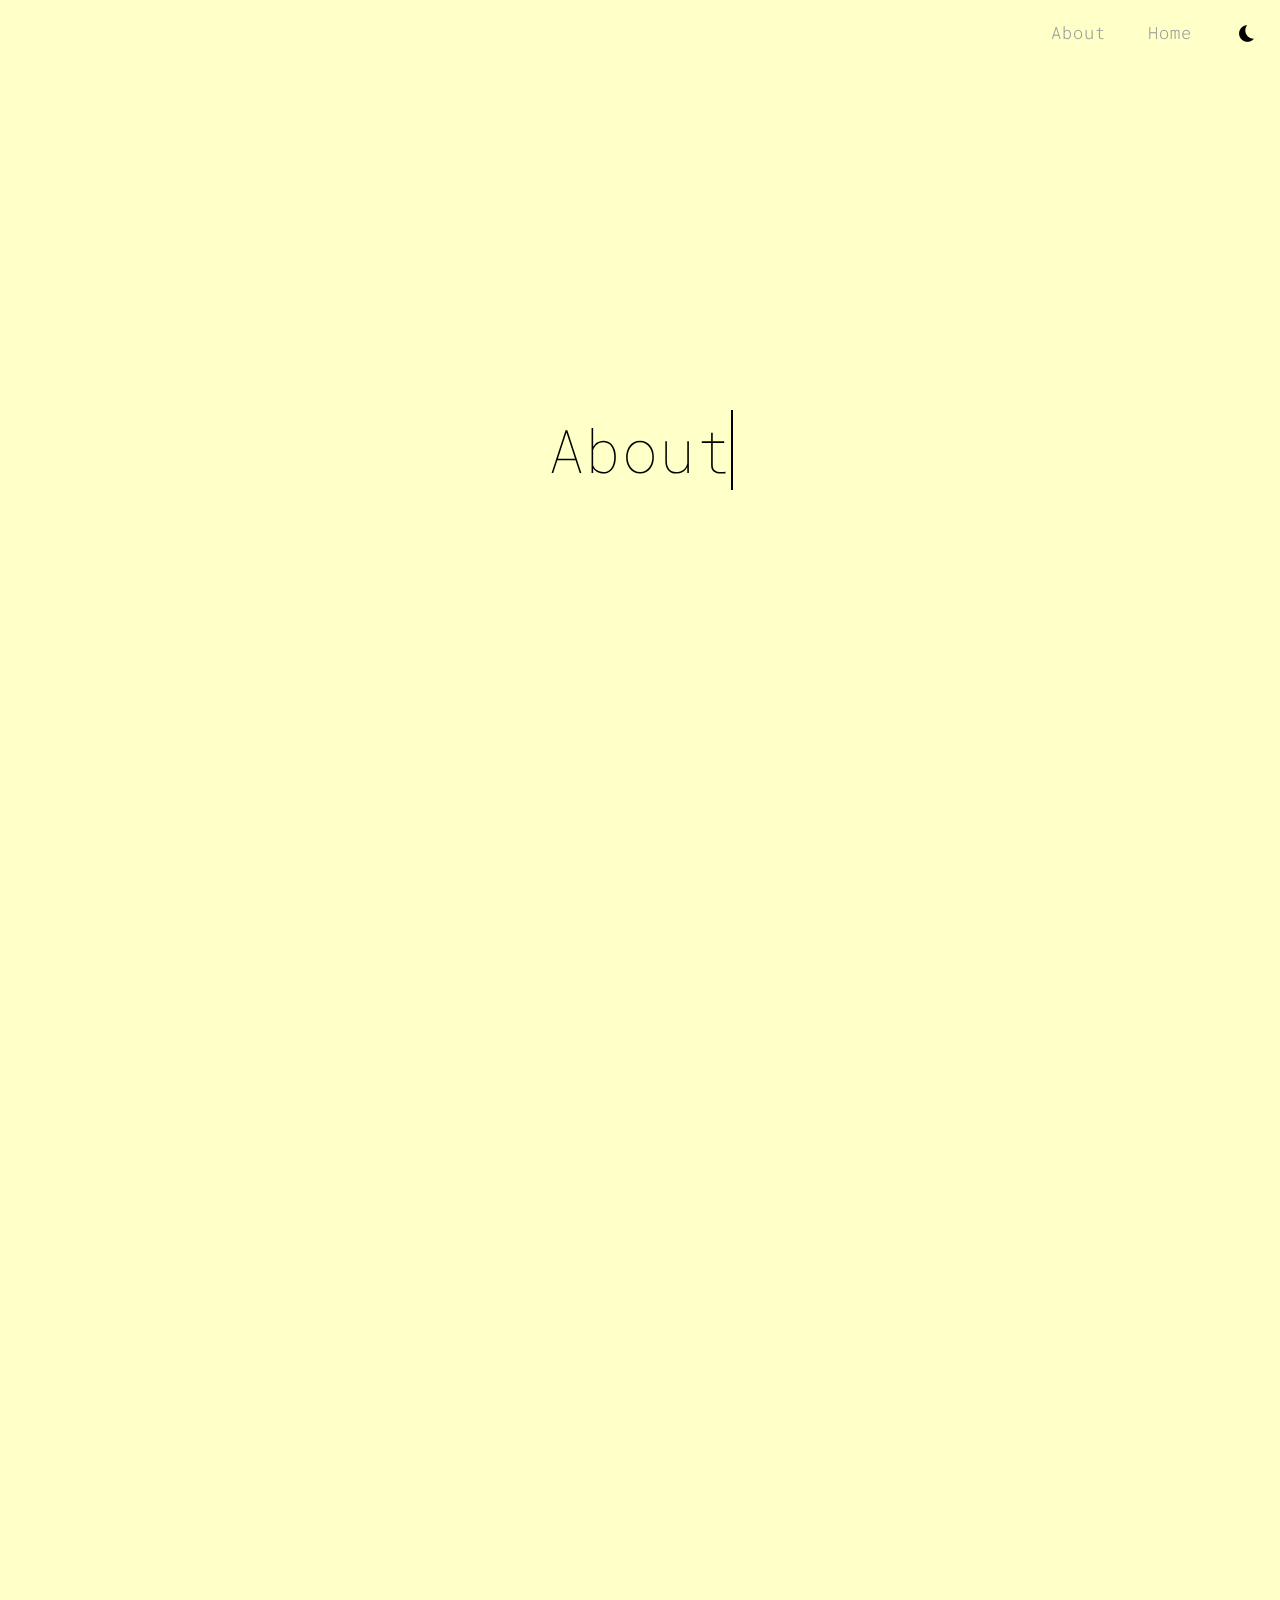
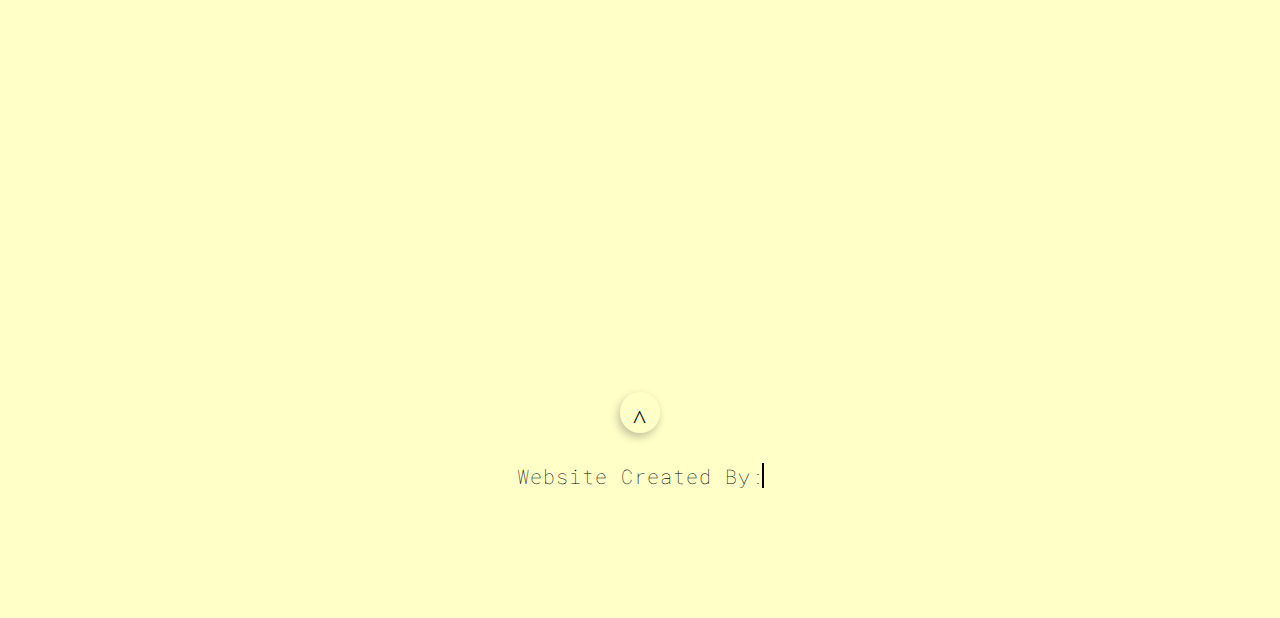
==== about.html @ 89676438 "added mobile menu and about.html" ====
<!DOCTYPE html>

<html>
    <head>
        <title>Sooraj Gupta</title>
        
        <link rel = "stylesheet" href = "scroll/scroll.css">
        <link rel = "stylesheet" href = "style.css">
        <link id = "theme" rel = "stylesheet" href = "light.css">
        <meta name="viewport" content="width=device-width, initial-scale=1">
        <meta property="og:title" content="Sooraj Gupta">
        <meta property="og:description" content="A template website with animation">
        <meta property="og:image" content="https://wallpapercave.com/wp/wp4490728.jpg">
        <meta property="og:url" content="https://sooraj-gupta.github.io/animationtemplate/index.html">
        <meta name="twitter:card" content="summary_large_image">
        <script src = "main.js"></script>
    </head>
    
    
    <body onload = "loadFiles(); typingOnLoad(); ">
        <div>
            <center style = "padding: 0; margin: 0;">
                <div class="topnav">
                    <!--<a class = "" onclick = "goTo('form.html')">Form</a>-->
                    <a id = "menubutton" style = "font-weight: 500" class= "mobile active" onclick = "openMenu();">•••</a>
                    <img id = "themebutton" src = "assets/darkmode.png" onclick="adjustTheme()">
                    <a class= "active desktop" onclick = "goTo('index.html')">Home</a>
                    <a class= "desktop" onclick = "goTo('about.html')">About</a>
                </div>
                <div id = "menuwrapper">
                        <div id = "menu">
                            <a class= "active mobile" onclick = "goTo('index.html')">Home</a>
                            <a class= "mobile" onclick = "goTo('about.html')">About</a>
                        </div>    
                    </div>
                <div  id = "background" style = " position: fixed;height:100vh; width:100%; background-color: var(--background); z-index: 1; display:flex; justify-content: center; align-items: center;">
                    <div style = "background-color: rgba(255,255,255,0)">
                        <a class = "button arrow" href = "https://github.com/sooraj-gupta/sooraj-gupta.github.io"><span class = "arrow">View On GitHub</span></a>
                        <br> 
                        <br>
                        <a class = "button" href = "https://github.com/sooraj-gupta/" ><span class = "arrow">GitHub Profile</span></a></div>
                    </div>
                <div  id = "main"style = "z-index: 1; position: relative; height:100vh; display: flex; flex-wrap: wrap; justify-content: center; align-items: center; transition: 1s;">
                    
                    <div data-aos = "fade-up" style = "background-color: rgba(255,255,255,0)">
                        <div id = "aboutcontainer" style = "background-color: transparent;" >
                            <h1 class = "typewriter" id = "about">Sooraj Gupta's</h1>
                        </div>
                    </div>
                </div>
            <div style = "height: 100vh; background-color: rgba(255,255,255,0);position: relative; z-index: 0">
            </div>
            
            
            
            
            
            
            <div style = "z-index:100;  position: relative; padding-top: 100px;">
                

                <div class = "footer">
                    <div style="display: flex; flex-wrap: wrap; width:400px; justify-content: center; ">
                        <div>
                            <a id = "top" class = "button" style = "font-size: 25px; border-radius: 100px; padding: 5px 12px; padding-bottom: 0px; padding-top: 8px; height: 33px;" href = "#main">&#708;</a>

                            <div id = "creditcontainer" style = "background-color: rgba(255,255,255,0)">
                                <h1 style="font-size: 20px; height: 25px;" id = "credit" class = "typewriter">
                                </h1>
                            </div>
                        </div>
                    </div>
                </div>

            </div>

            </center>
        </div>

    
        
        <script src = "scroll/scroll.js"></script>
    </body>

</html>
---- scroll/scroll.css ----
[data-aos][data-aos][data-aos-duration="50"],body[data-aos-duration="50"] [data-aos]{transition-duration:50ms}[data-aos][data-aos][data-aos-delay="50"],body[data-aos-delay="50"] [data-aos]{transition-delay:0}[data-aos][data-aos][data-aos-delay="50"].aos-animate,body[data-aos-delay="50"] [data-aos].aos-animate{transition-delay:50ms}[data-aos][data-aos][data-aos-duration="100"],body[data-aos-duration="100"] [data-aos]{transition-duration:.1s}[data-aos][data-aos][data-aos-delay="100"],body[data-aos-delay="100"] [data-aos]{transition-delay:0}[data-aos][data-aos][data-aos-delay="100"].aos-animate,body[data-aos-delay="100"] [data-aos].aos-animate{transition-delay:.1s}[data-aos][data-aos][data-aos-duration="150"],body[data-aos-duration="150"] [data-aos]{transition-duration:.15s}[data-aos][data-aos][data-aos-delay="150"],body[data-aos-delay="150"] [data-aos]{transition-delay:0}[data-aos][data-aos][data-aos-delay="150"].aos-animate,body[data-aos-delay="150"] [data-aos].aos-animate{transition-delay:.15s}[data-aos][data-aos][data-aos-duration="200"],body[data-aos-duration="200"] [data-aos]{transition-duration:.2s}[data-aos][data-aos][data-aos-delay="200"],body[data-aos-delay="200"] [data-aos]{transition-delay:0}[data-aos][data-aos][data-aos-delay="200"].aos-animate,body[data-aos-delay="200"] [data-aos].aos-animate{transition-delay:.2s}[data-aos][data-aos][data-aos-duration="250"],body[data-aos-duration="250"] [data-aos]{transition-duration:.25s}[data-aos][data-aos][data-aos-delay="250"],body[data-aos-delay="250"] [data-aos]{transition-delay:0}[data-aos][data-aos][data-aos-delay="250"].aos-animate,body[data-aos-delay="250"] [data-aos].aos-animate{transition-delay:.25s}[data-aos][data-aos][data-aos-duration="300"],body[data-aos-duration="300"] [data-aos]{transition-duration:.3s}[data-aos][data-aos][data-aos-delay="300"],body[data-aos-delay="300"] [data-aos]{transition-delay:0}[data-aos][data-aos][data-aos-delay="300"].aos-animate,body[data-aos-delay="300"] [data-aos].aos-animate{transition-delay:.3s}[data-aos][data-aos][data-aos-duration="350"],body[data-aos-duration="350"] [data-aos]{transition-duration:.35s}[data-aos][data-aos][data-aos-delay="350"],body[data-aos-delay="350"] [data-aos]{transition-delay:0}[data-aos][data-aos][data-aos-delay="350"].aos-animate,body[data-aos-delay="350"] [data-aos].aos-animate{transition-delay:.35s}[data-aos][data-aos][data-aos-duration="400"],body[data-aos-duration="400"] [data-aos]{transition-duration:.4s}[data-aos][data-aos][data-aos-delay="400"],body[data-aos-delay="400"] [data-aos]{transition-delay:0}[data-aos][data-aos][data-aos-delay="400"].aos-animate,body[data-aos-delay="400"] [data-aos].aos-animate{transition-delay:.4s}[data-aos][data-aos][data-aos-duration="450"],body[data-aos-duration="450"] [data-aos]{transition-duration:.45s}[data-aos][data-aos][data-aos-delay="450"],body[data-aos-delay="450"] [data-aos]{transition-delay:0}[data-aos][data-aos][data-aos-delay="450"].aos-animate,body[data-aos-delay="450"] [data-aos].aos-animate{transition-delay:.45s}[data-aos][data-aos][data-aos-duration="500"],body[data-aos-duration="500"] [data-aos]{transition-duration:.5s}[data-aos][data-aos][data-aos-delay="500"],body[data-aos-delay="500"] [data-aos]{transition-delay:0}[data-aos][data-aos][data-aos-delay="500"].aos-animate,body[data-aos-delay="500"] [data-aos].aos-animate{transition-delay:.5s}[data-aos][data-aos][data-aos-duration="550"],body[data-aos-duration="550"] [data-aos]{transition-duration:.55s}[data-aos][data-aos][data-aos-delay="550"],body[data-aos-delay="550"] [data-aos]{transition-delay:0}[data-aos][data-aos][data-aos-delay="550"].aos-animate,body[data-aos-delay="550"] [data-aos].aos-animate{transition-delay:.55s}[data-aos][data-aos][data-aos-duration="600"],body[data-aos-duration="600"] [data-aos]{transition-duration:.6s}[data-aos][data-aos][data-aos-delay="600"],body[data-aos-delay="600"] [data-aos]{transition-delay:0}[data-aos][data-aos][data-aos-delay="600"].aos-animate,body[data-aos-delay="600"] [data-aos].aos-animate{transition-delay:.6s}[data-aos][data-aos][data-aos-duration="650"],body[data-aos-duration="650"] [data-aos]{transition-duration:.65s}[data-aos][data-aos][data-aos-delay="650"],body[data-aos-delay="650"] [data-aos]{transition-delay:0}[data-aos][data-aos][data-aos-delay="650"].aos-animate,body[data-aos-delay="650"] [data-aos].aos-animate{transition-delay:.65s}[data-aos][data-aos][data-aos-duration="700"],body[data-aos-duration="700"] [data-aos]{transition-duration:.7s}[data-aos][data-aos][data-aos-delay="700"],body[data-aos-delay="700"] [data-aos]{transition-delay:0}[data-aos][data-aos][data-aos-delay="700"].aos-animate,body[data-aos-delay="700"] [data-aos].aos-animate{transition-delay:.7s}[data-aos][data-aos][data-aos-duration="750"],body[data-aos-duration="750"] [data-aos]{transition-duration:.75s}[data-aos][data-aos][data-aos-delay="750"],body[data-aos-delay="750"] [data-aos]{transition-delay:0}[data-aos][data-aos][data-aos-delay="750"].aos-animate,body[data-aos-delay="750"] [data-aos].aos-animate{transition-delay:.75s}[data-aos][data-aos][data-aos-duration="800"],body[data-aos-duration="800"] [data-aos]{transition-duration:.8s}[data-aos][data-aos][data-aos-delay="800"],body[data-aos-delay="800"] [data-aos]{transition-delay:0}[data-aos][data-aos][data-aos-delay="800"].aos-animate,body[data-aos-delay="800"] [data-aos].aos-animate{transition-delay:.8s}[data-aos][data-aos][data-aos-duration="850"],body[data-aos-duration="850"] [data-aos]{transition-duration:.85s}[data-aos][data-aos][data-aos-delay="850"],body[data-aos-delay="850"] [data-aos]{transition-delay:0}[data-aos][data-aos][data-aos-delay="850"].aos-animate,body[data-aos-delay="850"] [data-aos].aos-animate{transition-delay:.85s}[data-aos][data-aos][data-aos-duration="900"],body[data-aos-duration="900"] [data-aos]{transition-duration:.9s}[data-aos][data-aos][data-aos-delay="900"],body[data-aos-delay="900"] [data-aos]{transition-delay:0}[data-aos][data-aos][data-aos-delay="900"].aos-animate,body[data-aos-delay="900"] [data-aos].aos-animate{transition-delay:.9s}[data-aos][data-aos][data-aos-duration="950"],body[data-aos-duration="950"] [data-aos]{transition-duration:.95s}[data-aos][data-aos][data-aos-delay="950"],body[data-aos-delay="950"] [data-aos]{transition-delay:0}[data-aos][data-aos][data-aos-delay="950"].aos-animate,body[data-aos-delay="950"] [data-aos].aos-animate{transition-delay:.95s}[data-aos][data-aos][data-aos-duration="1000"],body[data-aos-duration="1000"] [data-aos]{transition-duration:1s}[data-aos][data-aos][data-aos-delay="1000"],body[data-aos-delay="1000"] [data-aos]{transition-delay:0}[data-aos][data-aos][data-aos-delay="1000"].aos-animate,body[data-aos-delay="1000"] [data-aos].aos-animate{transition-delay:1s}[data-aos][data-aos][data-aos-duration="1050"],body[data-aos-duration="1050"] [data-aos]{transition-duration:1.05s}[data-aos][data-aos][data-aos-delay="1050"],body[data-aos-delay="1050"] [data-aos]{transition-delay:0}[data-aos][data-aos][data-aos-delay="1050"].aos-animate,body[data-aos-delay="1050"] [data-aos].aos-animate{transition-delay:1.05s}[data-aos][data-aos][data-aos-duration="1100"],body[data-aos-duration="1100"] [data-aos]{transition-duration:1.1s}[data-aos][data-aos][data-aos-delay="1100"],body[data-aos-delay="1100"] [data-aos]{transition-delay:0}[data-aos][data-aos][data-aos-delay="1100"].aos-animate,body[data-aos-delay="1100"] [data-aos].aos-animate{transition-delay:1.1s}[data-aos][data-aos][data-aos-duration="1150"],body[data-aos-duration="1150"] [data-aos]{transition-duration:1.15s}[data-aos][data-aos][data-aos-delay="1150"],body[data-aos-delay="1150"] [data-aos]{transition-delay:0}[data-aos][data-aos][data-aos-delay="1150"].aos-animate,body[data-aos-delay="1150"] [data-aos].aos-animate{transition-delay:1.15s}[data-aos][data-aos][data-aos-duration="1200"],body[data-aos-duration="1200"] [data-aos]{transition-duration:1.2s}[data-aos][data-aos][data-aos-delay="1200"],body[data-aos-delay="1200"] [data-aos]{transition-delay:0}[data-aos][data-aos][data-aos-delay="1200"].aos-animate,body[data-aos-delay="1200"] [data-aos].aos-animate{transition-delay:1.2s}[data-aos][data-aos][data-aos-duration="1250"],body[data-aos-duration="1250"] [data-aos]{transition-duration:1.25s}[data-aos][data-aos][data-aos-delay="1250"],body[data-aos-delay="1250"] [data-aos]{transition-delay:0}[data-aos][data-aos][data-aos-delay="1250"].aos-animate,body[data-aos-delay="1250"] [data-aos].aos-animate{transition-delay:1.25s}[data-aos][data-aos][data-aos-duration="1300"],body[data-aos-duration="1300"] [data-aos]{transition-duration:1.3s}[data-aos][data-aos][data-aos-delay="1300"],body[data-aos-delay="1300"] [data-aos]{transition-delay:0}[data-aos][data-aos][data-aos-delay="1300"].aos-animate,body[data-aos-delay="1300"] [data-aos].aos-animate{transition-delay:1.3s}[data-aos][data-aos][data-aos-duration="1350"],body[data-aos-duration="1350"] [data-aos]{transition-duration:1.35s}[data-aos][data-aos][data-aos-delay="1350"],body[data-aos-delay="1350"] [data-aos]{transition-delay:0}[data-aos][data-aos][data-aos-delay="1350"].aos-animate,body[data-aos-delay="1350"] [data-aos].aos-animate{transition-delay:1.35s}[data-aos][data-aos][data-aos-duration="1400"],body[data-aos-duration="1400"] [data-aos]{transition-duration:1.4s}[data-aos][data-aos][data-aos-delay="1400"],body[data-aos-delay="1400"] [data-aos]{transition-delay:0}[data-aos][data-aos][data-aos-delay="1400"].aos-animate,body[data-aos-delay="1400"] [data-aos].aos-animate{transition-delay:1.4s}[data-aos][data-aos][data-aos-duration="1450"],body[data-aos-duration="1450"] [data-aos]{transition-duration:1.45s}[data-aos][data-aos][data-aos-delay="1450"],body[data-aos-delay="1450"] [data-aos]{transition-delay:0}[data-aos][data-aos][data-aos-delay="1450"].aos-animate,body[data-aos-delay="1450"] [data-aos].aos-animate{transition-delay:1.45s}[data-aos][data-aos][data-aos-duration="1500"],body[data-aos-duration="1500"] [data-aos]{transition-duration:1.5s}[data-aos][data-aos][data-aos-delay="1500"],body[data-aos-delay="1500"] [data-aos]{transition-delay:0}[data-aos][data-aos][data-aos-delay="1500"].aos-animate,body[data-aos-delay="1500"] [data-aos].aos-animate{transition-delay:1.5s}[data-aos][data-aos][data-aos-duration="1550"],body[data-aos-duration="1550"] [data-aos]{transition-duration:1.55s}[data-aos][data-aos][data-aos-delay="1550"],body[data-aos-delay="1550"] [data-aos]{transition-delay:0}[data-aos][data-aos][data-aos-delay="1550"].aos-animate,body[data-aos-delay="1550"] [data-aos].aos-animate{transition-delay:1.55s}[data-aos][data-aos][data-aos-duration="1600"],body[data-aos-duration="1600"] [data-aos]{transition-duration:1.6s}[data-aos][data-aos][data-aos-delay="1600"],body[data-aos-delay="1600"] [data-aos]{transition-delay:0}[data-aos][data-aos][data-aos-delay="1600"].aos-animate,body[data-aos-delay="1600"] [data-aos].aos-animate{transition-delay:1.6s}[data-aos][data-aos][data-aos-duration="1650"],body[data-aos-duration="1650"] [data-aos]{transition-duration:1.65s}[data-aos][data-aos][data-aos-delay="1650"],body[data-aos-delay="1650"] [data-aos]{transition-delay:0}[data-aos][data-aos][data-aos-delay="1650"].aos-animate,body[data-aos-delay="1650"] [data-aos].aos-animate{transition-delay:1.65s}[data-aos][data-aos][data-aos-duration="1700"],body[data-aos-duration="1700"] [data-aos]{transition-duration:1.7s}[data-aos][data-aos][data-aos-delay="1700"],body[data-aos-delay="1700"] [data-aos]{transition-delay:0}[data-aos][data-aos][data-aos-delay="1700"].aos-animate,body[data-aos-delay="1700"] [data-aos].aos-animate{transition-delay:1.7s}[data-aos][data-aos][data-aos-duration="1750"],body[data-aos-duration="1750"] [data-aos]{transition-duration:1.75s}[data-aos][data-aos][data-aos-delay="1750"],body[data-aos-delay="1750"] [data-aos]{transition-delay:0}[data-aos][data-aos][data-aos-delay="1750"].aos-animate,body[data-aos-delay="1750"] [data-aos].aos-animate{transition-delay:1.75s}[data-aos][data-aos][data-aos-duration="1800"],body[data-aos-duration="1800"] [data-aos]{transition-duration:1.8s}[data-aos][data-aos][data-aos-delay="1800"],body[data-aos-delay="1800"] [data-aos]{transition-delay:0}[data-aos][data-aos][data-aos-delay="1800"].aos-animate,body[data-aos-delay="1800"] [data-aos].aos-animate{transition-delay:1.8s}[data-aos][data-aos][data-aos-duration="1850"],body[data-aos-duration="1850"] [data-aos]{transition-duration:1.85s}[data-aos][data-aos][data-aos-delay="1850"],body[data-aos-delay="1850"] [data-aos]{transition-delay:0}[data-aos][data-aos][data-aos-delay="1850"].aos-animate,body[data-aos-delay="1850"] [data-aos].aos-animate{transition-delay:1.85s}[data-aos][data-aos][data-aos-duration="1900"],body[data-aos-duration="1900"] [data-aos]{transition-duration:1.9s}[data-aos][data-aos][data-aos-delay="1900"],body[data-aos-delay="1900"] [data-aos]{transition-delay:0}[data-aos][data-aos][data-aos-delay="1900"].aos-animate,body[data-aos-delay="1900"] [data-aos].aos-animate{transition-delay:1.9s}[data-aos][data-aos][data-aos-duration="1950"],body[data-aos-duration="1950"] [data-aos]{transition-duration:1.95s}[data-aos][data-aos][data-aos-delay="1950"],body[data-aos-delay="1950"] [data-aos]{transition-delay:0}[data-aos][data-aos][data-aos-delay="1950"].aos-animate,body[data-aos-delay="1950"] [data-aos].aos-animate{transition-delay:1.95s}[data-aos][data-aos][data-aos-duration="2000"],body[data-aos-duration="2000"] [data-aos]{transition-duration:2s}[data-aos][data-aos][data-aos-delay="2000"],body[data-aos-delay="2000"] [data-aos]{transition-delay:0}[data-aos][data-aos][data-aos-delay="2000"].aos-animate,body[data-aos-delay="2000"] [data-aos].aos-animate{transition-delay:2s}[data-aos][data-aos][data-aos-duration="2050"],body[data-aos-duration="2050"] [data-aos]{transition-duration:2.05s}[data-aos][data-aos][data-aos-delay="2050"],body[data-aos-delay="2050"] [data-aos]{transition-delay:0}[data-aos][data-aos][data-aos-delay="2050"].aos-animate,body[data-aos-delay="2050"] [data-aos].aos-animate{transition-delay:2.05s}[data-aos][data-aos][data-aos-duration="2100"],body[data-aos-duration="2100"] [data-aos]{transition-duration:2.1s}[data-aos][data-aos][data-aos-delay="2100"],body[data-aos-delay="2100"] [data-aos]{transition-delay:0}[data-aos][data-aos][data-aos-delay="2100"].aos-animate,body[data-aos-delay="2100"] [data-aos].aos-animate{transition-delay:2.1s}[data-aos][data-aos][data-aos-duration="2150"],body[data-aos-duration="2150"] [data-aos]{transition-duration:2.15s}[data-aos][data-aos][data-aos-delay="2150"],body[data-aos-delay="2150"] [data-aos]{transition-delay:0}[data-aos][data-aos][data-aos-delay="2150"].aos-animate,body[data-aos-delay="2150"] [data-aos].aos-animate{transition-delay:2.15s}[data-aos][data-aos][data-aos-duration="2200"],body[data-aos-duration="2200"] [data-aos]{transition-duration:2.2s}[data-aos][data-aos][data-aos-delay="2200"],body[data-aos-delay="2200"] [data-aos]{transition-delay:0}[data-aos][data-aos][data-aos-delay="2200"].aos-animate,body[data-aos-delay="2200"] [data-aos].aos-animate{transition-delay:2.2s}[data-aos][data-aos][data-aos-duration="2250"],body[data-aos-duration="2250"] [data-aos]{transition-duration:2.25s}[data-aos][data-aos][data-aos-delay="2250"],body[data-aos-delay="2250"] [data-aos]{transition-delay:0}[data-aos][data-aos][data-aos-delay="2250"].aos-animate,body[data-aos-delay="2250"] [data-aos].aos-animate{transition-delay:2.25s}[data-aos][data-aos][data-aos-duration="2300"],body[data-aos-duration="2300"] [data-aos]{transition-duration:2.3s}[data-aos][data-aos][data-aos-delay="2300"],body[data-aos-delay="2300"] [data-aos]{transition-delay:0}[data-aos][data-aos][data-aos-delay="2300"].aos-animate,body[data-aos-delay="2300"] [data-aos].aos-animate{transition-delay:2.3s}[data-aos][data-aos][data-aos-duration="2350"],body[data-aos-duration="2350"] [data-aos]{transition-duration:2.35s}[data-aos][data-aos][data-aos-delay="2350"],body[data-aos-delay="2350"] [data-aos]{transition-delay:0}[data-aos][data-aos][data-aos-delay="2350"].aos-animate,body[data-aos-delay="2350"] [data-aos].aos-animate{transition-delay:2.35s}[data-aos][data-aos][data-aos-duration="2400"],body[data-aos-duration="2400"] [data-aos]{transition-duration:2.4s}[data-aos][data-aos][data-aos-delay="2400"],body[data-aos-delay="2400"] [data-aos]{transition-delay:0}[data-aos][data-aos][data-aos-delay="2400"].aos-animate,body[data-aos-delay="2400"] [data-aos].aos-animate{transition-delay:2.4s}[data-aos][data-aos][data-aos-duration="2450"],body[data-aos-duration="2450"] [data-aos]{transition-duration:2.45s}[data-aos][data-aos][data-aos-delay="2450"],body[data-aos-delay="2450"] [data-aos]{transition-delay:0}[data-aos][data-aos][data-aos-delay="2450"].aos-animate,body[data-aos-delay="2450"] [data-aos].aos-animate{transition-delay:2.45s}[data-aos][data-aos][data-aos-duration="2500"],body[data-aos-duration="2500"] [data-aos]{transition-duration:2.5s}[data-aos][data-aos][data-aos-delay="2500"],body[data-aos-delay="2500"] [data-aos]{transition-delay:0}[data-aos][data-aos][data-aos-delay="2500"].aos-animate,body[data-aos-delay="2500"] [data-aos].aos-animate{transition-delay:2.5s}[data-aos][data-aos][data-aos-duration="2550"],body[data-aos-duration="2550"] [data-aos]{transition-duration:2.55s}[data-aos][data-aos][data-aos-delay="2550"],body[data-aos-delay="2550"] [data-aos]{transition-delay:0}[data-aos][data-aos][data-aos-delay="2550"].aos-animate,body[data-aos-delay="2550"] [data-aos].aos-animate{transition-delay:2.55s}[data-aos][data-aos][data-aos-duration="2600"],body[data-aos-duration="2600"] [data-aos]{transition-duration:2.6s}[data-aos][data-aos][data-aos-delay="2600"],body[data-aos-delay="2600"] [data-aos]{transition-delay:0}[data-aos][data-aos][data-aos-delay="2600"].aos-animate,body[data-aos-delay="2600"] [data-aos].aos-animate{transition-delay:2.6s}[data-aos][data-aos][data-aos-duration="2650"],body[data-aos-duration="2650"] [data-aos]{transition-duration:2.65s}[data-aos][data-aos][data-aos-delay="2650"],body[data-aos-delay="2650"] [data-aos]{transition-delay:0}[data-aos][data-aos][data-aos-delay="2650"].aos-animate,body[data-aos-delay="2650"] [data-aos].aos-animate{transition-delay:2.65s}[data-aos][data-aos][data-aos-duration="2700"],body[data-aos-duration="2700"] [data-aos]{transition-duration:2.7s}[data-aos][data-aos][data-aos-delay="2700"],body[data-aos-delay="2700"] [data-aos]{transition-delay:0}[data-aos][data-aos][data-aos-delay="2700"].aos-animate,body[data-aos-delay="2700"] [data-aos].aos-animate{transition-delay:2.7s}[data-aos][data-aos][data-aos-duration="2750"],body[data-aos-duration="2750"] [data-aos]{transition-duration:2.75s}[data-aos][data-aos][data-aos-delay="2750"],body[data-aos-delay="2750"] [data-aos]{transition-delay:0}[data-aos][data-aos][data-aos-delay="2750"].aos-animate,body[data-aos-delay="2750"] [data-aos].aos-animate{transition-delay:2.75s}[data-aos][data-aos][data-aos-duration="2800"],body[data-aos-duration="2800"] [data-aos]{transition-duration:2.8s}[data-aos][data-aos][data-aos-delay="2800"],body[data-aos-delay="2800"] [data-aos]{transition-delay:0}[data-aos][data-aos][data-aos-delay="2800"].aos-animate,body[data-aos-delay="2800"] [data-aos].aos-animate{transition-delay:2.8s}[data-aos][data-aos][data-aos-duration="2850"],body[data-aos-duration="2850"] [data-aos]{transition-duration:2.85s}[data-aos][data-aos][data-aos-delay="2850"],body[data-aos-delay="2850"] [data-aos]{transition-delay:0}[data-aos][data-aos][data-aos-delay="2850"].aos-animate,body[data-aos-delay="2850"] [data-aos].aos-animate{transition-delay:2.85s}[data-aos][data-aos][data-aos-duration="2900"],body[data-aos-duration="2900"] [data-aos]{transition-duration:2.9s}[data-aos][data-aos][data-aos-delay="2900"],body[data-aos-delay="2900"] [data-aos]{transition-delay:0}[data-aos][data-aos][data-aos-delay="2900"].aos-animate,body[data-aos-delay="2900"] [data-aos].aos-animate{transition-delay:2.9s}[data-aos][data-aos][data-aos-duration="2950"],body[data-aos-duration="2950"] [data-aos]{transition-duration:2.95s}[data-aos][data-aos][data-aos-delay="2950"],body[data-aos-delay="2950"] [data-aos]{transition-delay:0}[data-aos][data-aos][data-aos-delay="2950"].aos-animate,body[data-aos-delay="2950"] [data-aos].aos-animate{transition-delay:2.95s}[data-aos][data-aos][data-aos-duration="3000"],body[data-aos-duration="3000"] [data-aos]{transition-duration:3s}[data-aos][data-aos][data-aos-delay="3000"],body[data-aos-delay="3000"] [data-aos]{transition-delay:0}[data-aos][data-aos][data-aos-delay="3000"].aos-animate,body[data-aos-delay="3000"] [data-aos].aos-animate{transition-delay:3s}[data-aos][data-aos][data-aos-easing=linear],body[data-aos-easing=linear] [data-aos]{transition-timing-function:cubic-bezier(.25,.25,.75,.75)}[data-aos][data-aos][data-aos-easing=ease],body[data-aos-easing=ease] [data-aos]{transition-timing-function:ease}[data-aos][data-aos][data-aos-easing=ease-in],body[data-aos-easing=ease-in] [data-aos]{transition-timing-function:ease-in}[data-aos][data-aos][data-aos-easing=ease-out],body[data-aos-easing=ease-out] [data-aos]{transition-timing-function:ease-out}[data-aos][data-aos][data-aos-easing=ease-in-out],body[data-aos-easing=ease-in-out] [data-aos]{transition-timing-function:ease-in-out}[data-aos][data-aos][data-aos-easing=ease-in-back],body[data-aos-easing=ease-in-back] [data-aos]{transition-timing-function:cubic-bezier(.6,-.28,.735,.045)}[data-aos][data-aos][data-aos-easing=ease-out-back],body[data-aos-easing=ease-out-back] [data-aos]{transition-timing-function:cubic-bezier(.175,.885,.32,1.275)}[data-aos][data-aos][data-aos-easing=ease-in-out-back],body[data-aos-easing=ease-in-out-back] [data-aos]{transition-timing-function:cubic-bezier(.68,-.55,.265,1.55)}[data-aos][data-aos][data-aos-easing=ease-in-sine],body[data-aos-easing=ease-in-sine] [data-aos]{transition-timing-function:cubic-bezier(.47,0,.745,.715)}[data-aos][data-aos][data-aos-easing=ease-out-sine],body[data-aos-easing=ease-out-sine] [data-aos]{transition-timing-function:cubic-bezier(.39,.575,.565,1)}[data-aos][data-aos][data-aos-easing=ease-in-out-sine],body[data-aos-easing=ease-in-out-sine] [data-aos]{transition-timing-function:cubic-bezier(.445,.05,.55,.95)}[data-aos][data-aos][data-aos-easing=ease-in-quad],body[data-aos-easing=ease-in-quad] [data-aos]{transition-timing-function:cubic-bezier(.55,.085,.68,.53)}[data-aos][data-aos][data-aos-easing=ease-out-quad],body[data-aos-easing=ease-out-quad] [data-aos]{transition-timing-function:cubic-bezier(.25,.46,.45,.94)}[data-aos][data-aos][data-aos-easing=ease-in-out-quad],body[data-aos-easing=ease-in-out-quad] [data-aos]{transition-timing-function:cubic-bezier(.455,.03,.515,.955)}[data-aos][data-aos][data-aos-easing=ease-in-cubic],body[data-aos-easing=ease-in-cubic] [data-aos]{transition-timing-function:cubic-bezier(.55,.085,.68,.53)}[data-aos][data-aos][data-aos-easing=ease-out-cubic],body[data-aos-easing=ease-out-cubic] [data-aos]{transition-timing-function:cubic-bezier(.25,.46,.45,.94)}[data-aos][data-aos][data-aos-easing=ease-in-out-cubic],body[data-aos-easing=ease-in-out-cubic] [data-aos]{transition-timing-function:cubic-bezier(.455,.03,.515,.955)}[data-aos][data-aos][data-aos-easing=ease-in-quart],body[data-aos-easing=ease-in-quart] [data-aos]{transition-timing-function:cubic-bezier(.55,.085,.68,.53)}[data-aos][data-aos][data-aos-easing=ease-out-quart],body[data-aos-easing=ease-out-quart] [data-aos]{transition-timing-function:cubic-bezier(.25,.46,.45,.94)}[data-aos][data-aos][data-aos-easing=ease-in-out-quart],body[data-aos-easing=ease-in-out-quart] [data-aos]{transition-timing-function:cubic-bezier(.455,.03,.515,.955)}[data-aos^=fade][data-aos^=fade]{opacity:0;transition-property:opacity,transform}[data-aos^=fade][data-aos^=fade].aos-animate{opacity:1;transform:translateZ(0)}[data-aos=fade-up]{transform:translate3d(0,100px,0)}[data-aos=fade-down]{transform:translate3d(0,-100px,0)}[data-aos=fade-right]{transform:translate3d(-100px,0,0)}[data-aos=fade-left]{transform:translate3d(100px,0,0)}[data-aos=fade-up-right]{transform:translate3d(-100px,100px,0)}[data-aos=fade-up-left]{transform:translate3d(100px,100px,0)}[data-aos=fade-down-right]{transform:translate3d(-100px,-100px,0)}[data-aos=fade-down-left]{transform:translate3d(100px,-100px,0)}[data-aos^=zoom][data-aos^=zoom]{opacity:0;transition-property:opacity,transform}[data-aos^=zoom][data-aos^=zoom].aos-animate{opacity:1;transform:translateZ(0) scale(1)}[data-aos=zoom-in]{transform:scale(.6)}[data-aos=zoom-in-up]{transform:translate3d(0,100px,0) scale(.6)}[data-aos=zoom-in-down]{transform:translate3d(0,-100px,0) scale(.6)}[data-aos=zoom-in-right]{transform:translate3d(-100px,0,0) scale(.6)}[data-aos=zoom-in-left]{transform:translate3d(100px,0,0) scale(.6)}[data-aos=zoom-out]{transform:scale(1.2)}[data-aos=zoom-out-up]{transform:translate3d(0,100px,0) scale(1.2)}[data-aos=zoom-out-down]{transform:translate3d(0,-100px,0) scale(1.2)}[data-aos=zoom-out-right]{transform:translate3d(-100px,0,0) scale(1.2)}[data-aos=zoom-out-left]{transform:translate3d(100px,0,0) scale(1.2)}[data-aos^=slide][data-aos^=slide]{transition-property:transform}[data-aos^=slide][data-aos^=slide].aos-animate{transform:translateZ(0)}[data-aos=slide-up]{transform:translate3d(0,100%,0)}[data-aos=slide-down]{transform:translate3d(0,-100%,0)}[data-aos=slide-right]{transform:translate3d(-100%,0,0)}[data-aos=slide-left]{transform:translate3d(100%,0,0)}[data-aos^=flip][data-aos^=flip]{backface-visibility:hidden;transition-property:transform}[data-aos=flip-left]{transform:perspective(2500px) rotateY(-100deg)}[data-aos=flip-left].aos-animate{transform:perspective(2500px) rotateY(0)}[data-aos=flip-right]{transform:perspective(2500px) rotateY(100deg)}[data-aos=flip-right].aos-animate{transform:perspective(2500px) rotateY(0)}[data-aos=flip-up]{transform:perspective(2500px) rotateX(-100deg)}[data-aos=flip-up].aos-animate{transform:perspective(2500px) rotateX(0)}[data-aos=flip-down]{transform:perspective(2500px) rotateX(100deg)}[data-aos=flip-down].aos-animate{transform:perspective(2500px) rotateX(0)}
---- style.css ----
@import "https://fonts.googleapis.com/css2?family=Roboto:wght@100;300;400;500;700;900&display=swap";
@import "https://fonts.googleapis.com/css2?family=Roboto+Mono:wght@100;200;300;400;500;600;700&display=swap";
@import "https://fonts.googleapis.com/css2?family=Roboto:wght@100;300;400;500;700;900&display=swap";
@import "https://fonts.googleapis.com/css2?family=Roboto+Mono:wght@100;200;300;400;500;600;700&display=swap";
/* Change the color of links on hover */
/* Add a color to the active/current link */
@keyframes blink-cursor {
  0% {
    border-color: var(--bg); }
  50% {
    border-color: var(--text); }
  100% {
    border-color: var(--bg); } }
@keyframes typing {
  0% {
    width: 100%; }
  15% {
    width: 0%; }
  40% {
    width: 100%; }
  100% {
    width: 100%; }
}
@keyframes bounce {
  0% {
    transform: translate(0, 0); }
  50% {
    transform: translate(0px, 10px); }
  100% {
    transform: translate(0, 0); } }

body {
  transition: 1s;
  letter-spacing: 1px;
  font-family: 'Roboto';
  font-size: 20px;
  font-weight: 100;
  margin: 0;
  padding: 0;
  background-color: var(--bg);
  cursor: auto;
  scroll-behavior: smooth;
  transition: all 1s; }

html {
  transition: 1s;
  letter-spacing: 1px;
  font-family: 'Roboto Mono';
  font-size: 20px;
  font-weight: 100;
  margin: 0;
  padding: 0;
  background-color: var(--bg);
  cursor: url("pointer.png"), auto;
  scroll-behavior: smooth;
  /*transition: all 1s; */
}

.typewriter {
  font-family: 'Roboto Mono';
  color:var(--text);
  height: 80px;
  font-size: 60px;
  font-weight: 100;
  overflow: hidden;
  margin: 30px auto;
  border-right: 2px solid var(--text);
  white-space: nowrap;
  background-color: transparent;
  /*animation: blink-cursor 1s step-end infinite, typing 5s steps(5, end) infinite;*/ }


.topnav{
  font-family: 'Roboto Mono';
  border: none;
  padding: 0px 0px;
  position: fixed;
  overflow: hidden;
  top: 0;
  right: 0;
  width: 100%;
  z-index: 10001;
  transition: 1s; 
}


  .topnav a, #menuwrapper a {
      
    float: right;
    text-align: center;
    padding: 20px 20px;
    margin: 1px;
    text-decoration: none;
    font-size: 17px;
    font-weight: 300;
    border: none;
    transition: 1s; 
}

    .topnav a:hover , #menuwrapper a:hover {
      color: var(--text);
      cursor: pointer;
      transition: 1s; }

  .topnav img {
    float: right;
    text-align: center;
    padding: 20px 20px;
    margin: 1px;
    text-decoration: none;
    font-size: 17px;
    font-weight: 300;
    border: none;
    transition: 1s; }
  .topnav a.active, , #menuwrapper a.active {
    color: var(--text);
    transition: 1s; }

#themebutton {
  width: 25px;
  height: 25px;
  border: none;
  transition: 1s; }
  #themebutton:hover {
    cursor: pointer;
    transition: 1s; }

div {
  background-color: var(--bg);
  transition: 1s; }

.button {
    font-family: 'Roboto Mono';
  box-shadow: -2px 4px 8px var(--shadow);
  padding: 10px 12px;
  text-decoration: none;
  color: var(--text);
  transition: 1s; 
  overflow: hidden;
}
.button .arrow{
    position: relative;
    transition: 1s;
}
.button:hover {
    transition: 1s;;
    cursor: pointer;
    box-shadow: none; 
}
.button:hover .arrow{
    padding-right: 15px;
}
.button .arrow:after{
  content: " > ";
  position: absolute;
  opacity: 0;
  top: 0;
  right: -15px;
  color:var(--text);
  transition: 1s;
}
.button:hover .arrow:after{
    right:0;
  opacity: 1;
  transition: 1;
}
  .button:active {
    background-color: var(--text);
    color: var(--bg); }


.big {
  font-size: 40px; 
}

.giant {
  font-size: 60px; 
}

.font {
  color: var(--text);
  transition: 1s; 
  margin: 0px 2px;
  word-wrap: break-word
}

.small{
    font-size: 18px;
}
hr{
    transition:1s;
    max-width: 50vw; 
    box-shadow: none;
    border-color: var(--text);
}

.image {
  border: 5px solid var(--text);
  transition: 1s;
  box-shadow: -5px 6px 40px var( --shadow ); }

.footer {
  background-color: var(--bg);
  display: flex;
  justify-content: center;
  align-items: center;
  padding: 100px;
  color: var(--text);
  transition: 1s; }

#top {
  animation: bounce 1s infinite; }

.form {
  box-shadow: -2px 4px 8px var(--shadow);
  width: 80vw;
  max-width: 350px;
  padding: 40px 0px;
  padding-top: 30px;
  transition: 0.0s; }
  .form div label {
    font-size: 15px; }
  .form > div {
    transition: 0.0s; }

input[type=text] {
  border: none;
  border-bottom: 1px solid var(--text);
  font-family: 'Roboto Mono';
  font-size: 18px;
  font-weight: 100;
  transition: 1s; }

input:focus {
  outline: none;
  transition: 1s; }
  input:focus::-webkit-input-placeholder {
    opacity: 1; }

input[type=submit] {
  border: none;
  font-family: 'Roboto Mono';
  font-size: 20px;
  font-weight: 100;
  background-color: var(--bg);
  transition: 1s; }

button {
  border: none;
  font-family: 'Roboto Mono';
  font-size: 20px;
  font-weight: 100;
  background-color: var(--bg);
  transition: 1s; }

.field {
  display: flex;
  flex-wrap: wrap;
  justify-content: center;
  align-items: center; }

p{
    line-height: 35px;
    text-align: left;
    max-width: 650px;
    padding: 0px 10vw;
}

.desktop
{
    display: initial;
}
.mobile
{
    display: none;
}

@media (max-width: 800px)
{
    .big{
        font-weight: 300;
        font-size: 25px;   
        padding: 0px 20px;
    }
    .giant {
        font-size: 35px; 
        padding: 0px 15px;
    }
    .topnav{
        right: -5px;
    }
    #menuwrapper{
        font-family: 'Roboto Mono';
        border: none;
        padding: 0px 0px;
        position: fixed;
        color: var(--text);
        z-index: 10001;
        position: fixed;
        right:-90px;
        top:2px;
    }
    #menu{
        display: flex;
        flex-wrap: wrap;
        flex-direction:column;
    }
    #menu a{
        margin: 0px;
        color: var(--text);
    }
    .desktop
    {
        display: none;
    }
    .mobile{
        display: initial;
    }

}
---- light.css ----
:root {
    --text: #000;
    --bg: #ffffc8; 
    --shadow: #44454255;
    --background: #fffee7
}

.topnav {
  background-color: #ffffc899; 
}
#menu a
{
    background-color: #ffffc899
}
.topnav a{
    color: #999;
}

a{
    color: #078379;
}
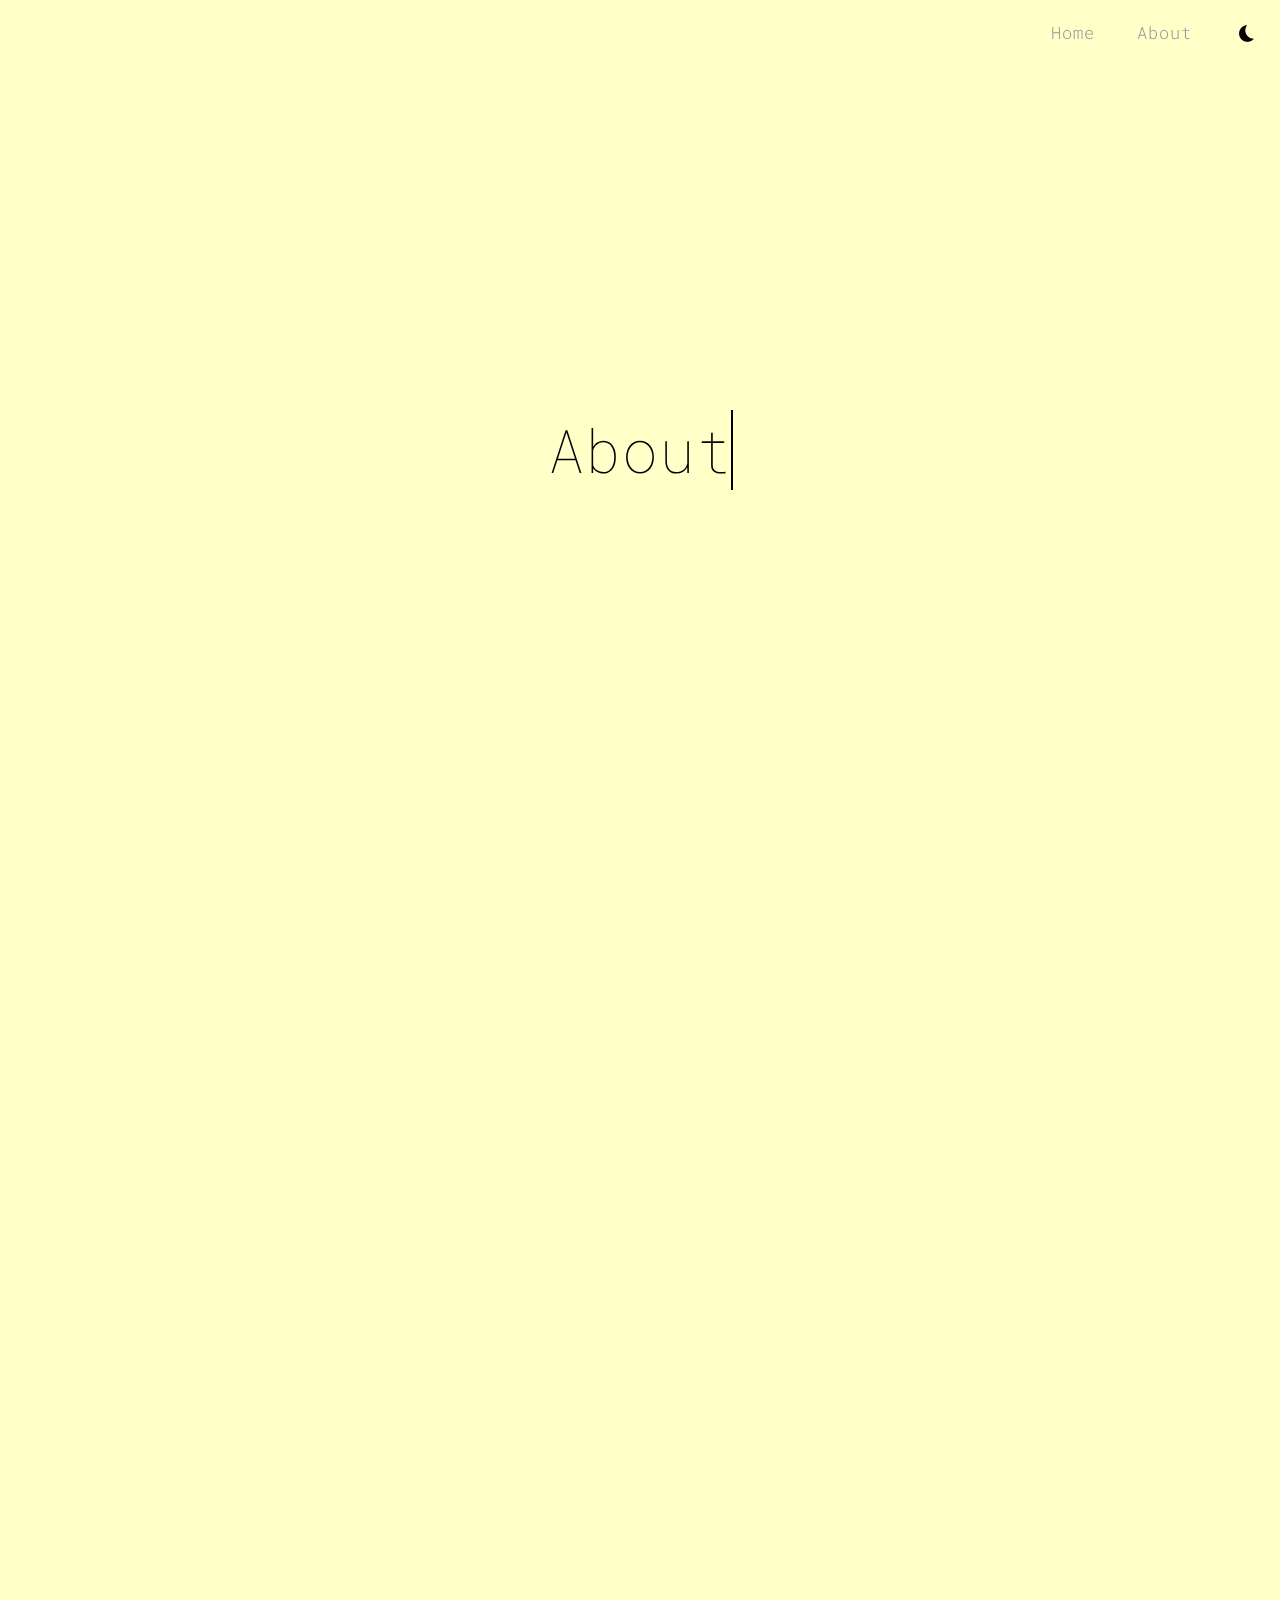
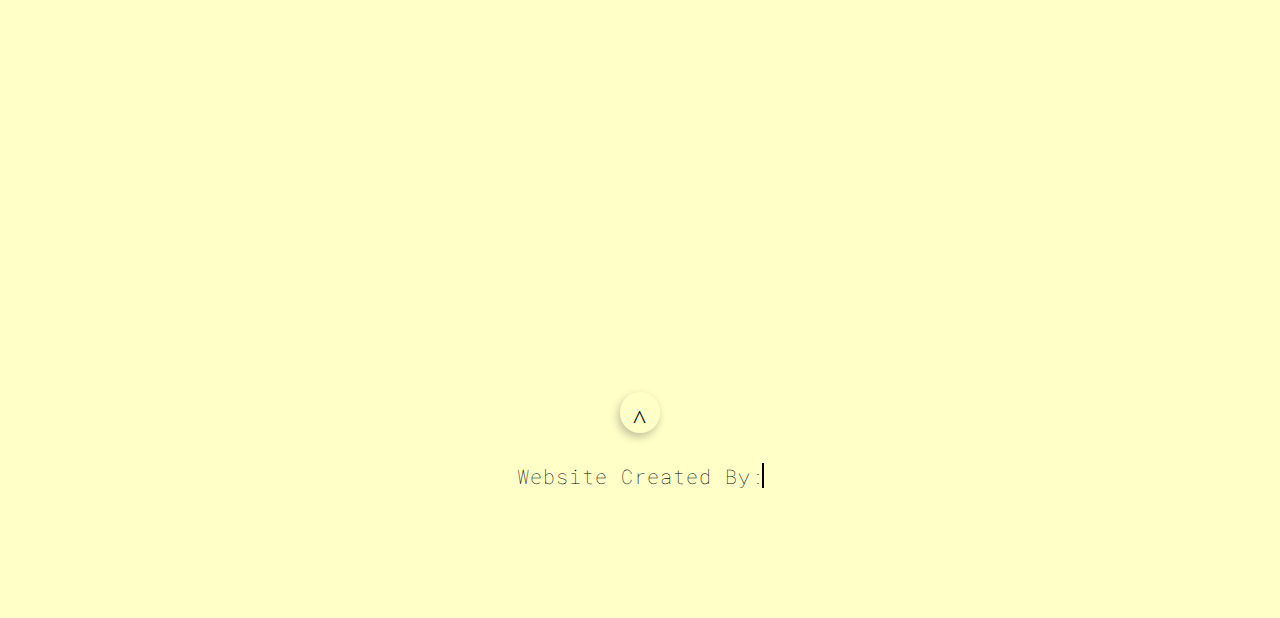
==== commit 608dc211: "added themes" ====
--- a/about.html
+++ b/about.html
@@ -24,8 +24,8 @@
                     <!--<a class = "" onclick = "goTo('form.html')">Form</a>-->
                     <a id = "menubutton" style = "font-weight: 500" class= "mobile active" onclick = "openMenu();">•••</a>
                     <img id = "themebutton" src = "assets/darkmode.png" onclick="adjustTheme()">
+					<a class= "desktop" onclick = "goTo('about.html')">About</a>
                     <a class= "active desktop" onclick = "goTo('index.html')">Home</a>
-                    <a class= "desktop" onclick = "goTo('about.html')">About</a>
                 </div>
                 <div id = "menuwrapper">
                         <div id = "menu">
--- a/style.css
+++ b/style.css
@@ -4,13 +4,18 @@
 @import "https://fonts.googleapis.com/css2?family=Roboto+Mono:wght@100;200;300;400;500;600;700&display=swap";
 /* Change the color of links on hover */
 /* Add a color to the active/current link */
+
+:root
+{
+	--max-width: 80;
+}
 @keyframes blink-cursor {
   0% {
-    border-color: var(--bg); }
+    border-color: transparent}
   50% {
     border-color: var(--text); }
   100% {
-    border-color: var(--bg); } }
+    border-color: transparent; } }
 @keyframes typing {
   0% {
     width: 100%; }
@@ -262,20 +267,51 @@
 p{
     line-height: 35px;
     text-align: left;
-    max-width: 650px;
-    padding: 0px 10vw;
+    //max-width: 1000px;
+    width: calc( 70vw - 25px );
 }
 
 .desktop
 {
-    display: initial;
+    display: block;
 }
 .mobile
 {
     display: none;
 }
 
-@media (max-width: 800px)
+.splitview
+{
+	max-width: var(--max-width);
+	display: flex; 
+	flex-wrap: wrap; 
+	align-items: center; 
+	justify-content:center;
+	margin: 0px 50px;
+}
+.splitview div 
+{
+	width: 40%;
+	margin: 0 25px;
+
+}
+.splitview div p
+{
+	width: 100%;
+	//margin: 0 25px;
+}
+
+.splitview img
+{
+	width: 30%;
+	margin: 0 25px;
+}
+
+.force{
+	padding: 10px;
+}
+
+@media (max-width: 1000px)
 {
     .big{
         font-weight: 300;
@@ -283,8 +319,14 @@
         padding: 0px 20px;
     }
     .giant {
-        font-size: 35px; 
-        padding: 0px 15px;
+        word-wrap: break-word;
+        font-size: 30px; 
+        padding: 20px 15px;
+    }
+    p{
+        width: 80%;
+        max-width: 450px;
+        line-height: 32px;
     }
     .topnav{
         right: -5px;
@@ -314,7 +356,32 @@
         display: none;
     }
     .mobile{
-        display: initial;
-    }
-
-}
+        display: block;
+    }
+	#cad{
+		display: none;
+	}
+	.splitview
+	{
+		display: initial;
+		margin: 0px;
+	}
+	.splitview div
+	{
+		width: 80%;
+		margin: 0px;
+	}
+	.splitview div p
+	{
+		margin: 0px;
+	}
+	.splitview img
+	{
+		max-width: 450px;
+		width: 80%;
+	}
+	.force{
+		padding: 0px
+	}
+
+}
